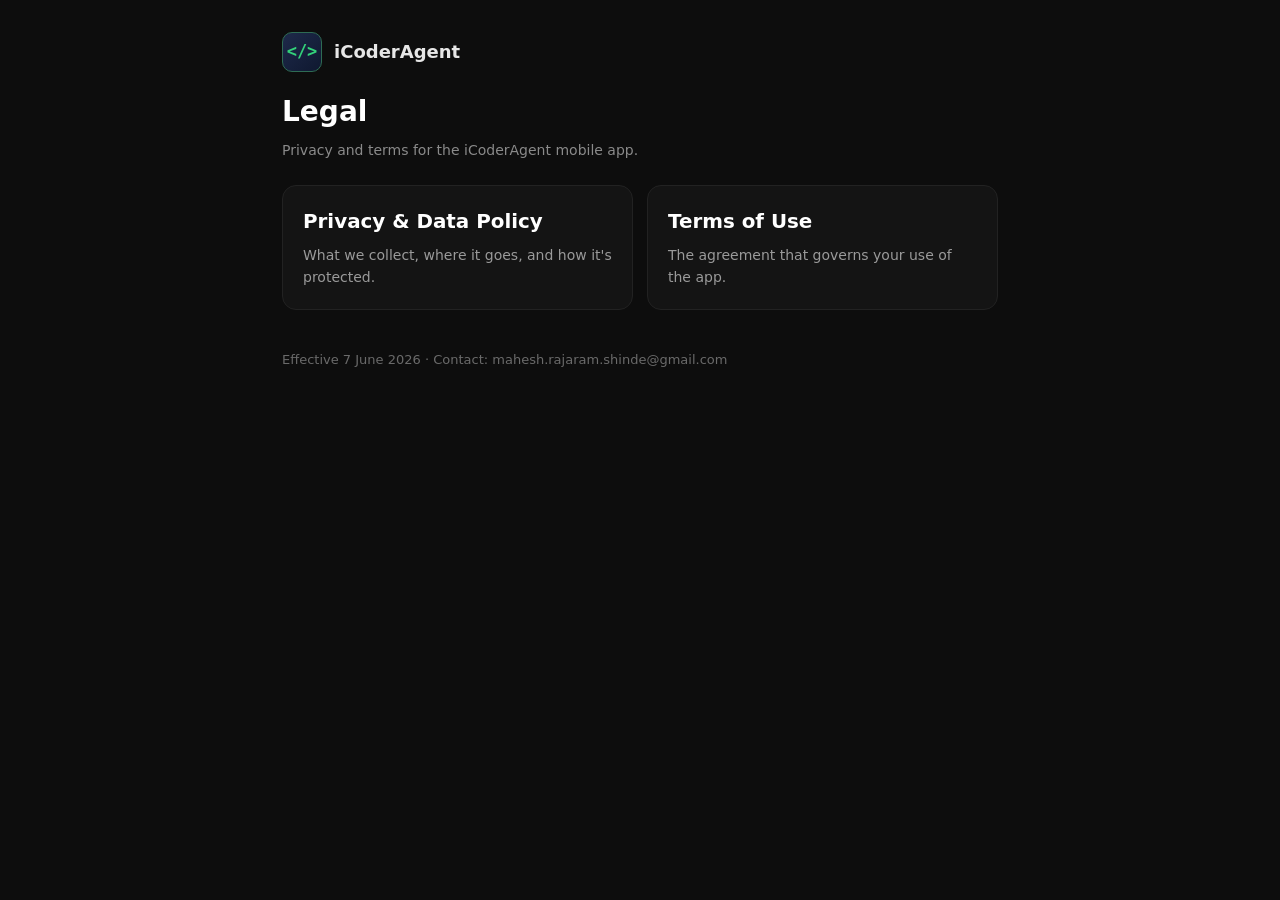
==== index.html @ c6f10f78 "iCoderAgent legal site: privacy policy + terms of use Co-Authored-By: Claude Opus 4.8 <noreply@anthr" ====
<!doctype html>
<html lang="en"><head>
<meta charset="utf-8"><meta name="viewport" content="width=device-width, initial-scale=1">
<title>iCoderAgent — Legal</title><link rel="stylesheet" href="style.css">
</head><body><div class="wrap">
  <header class="site"><div class="logo">&lt;/&gt;</div><div class="name">iCoderAgent</div></header>
  <h1>Legal</h1>
  <p class="eff">Privacy and terms for the iCoderAgent mobile app.</p>
  <div class="tiles">
    <a class="tile" href="privacy.html"><h3>Privacy &amp; Data Policy</h3><p>What we collect, where it goes, and how it's protected.</p></a>
    <a class="tile" href="terms.html"><h3>Terms of Use</h3><p>The agreement that governs your use of the app.</p></a>
  </div>
  <p class="footer">Effective 7 June 2026 · Contact: mahesh.rajaram.shinde@gmail.com</p>
</div></body></html>
---- style.css ----
:root { color-scheme: dark; }
* { box-sizing: border-box; }
body {
  margin: 0; padding: 0; background: #0d0d0d; color: #e6e6e6;
  font-family: -apple-system, system-ui, "Segoe UI", Roboto, sans-serif;
  line-height: 1.6; font-size: 17px;
}
.wrap { max-width: 760px; margin: 0 auto; padding: 32px 22px 80px; }
header.site { display: flex; align-items: center; gap: 12px; margin-bottom: 8px; }
header.site .logo {
  width: 40px; height: 40px; border-radius: 10px;
  background: linear-gradient(135deg,#1e2a4a,#0f1830);
  display: grid; place-items: center; color: #33d17a; font-weight: 700;
  font-family: ui-monospace, Menlo, monospace; border: 1px solid #2e6b54;
}
header.site .name { font-weight: 700; font-size: 18px; }
h1 { font-size: 28px; margin: 18px 0 4px; color: #fff; }
.eff { color: #8a8a8a; font-size: 14px; margin: 0 0 18px; }
h2 { font-size: 19px; color: #33d17a; margin: 30px 0 8px; }
p, li { color: #c9c9c9; }
a { color: #7fdbff; }
strong { color: #fff; }
ul { padding-left: 22px; }
hr { border: 0; border-top: 1px solid #222; margin: 28px 0; }
.nav { margin: 8px 0 20px; font-size: 15px; }
.nav a { margin-right: 16px; text-decoration: none; border-bottom: 1px dotted #2e6b54; }
.footer { color: #6a6a6a; font-size: 13px; margin-top: 40px; }
.card {
  background: #141414; border: 1px solid #222; border-radius: 14px;
  padding: 18px 20px; margin: 16px 0;
}
.tiles { display: grid; gap: 14px; grid-template-columns: 1fr 1fr; margin-top: 24px; }
@media (max-width: 540px){ .tiles { grid-template-columns: 1fr; } }
.tile { background:#141414; border:1px solid #222; border-radius:14px; padding:20px; text-decoration:none; display:block; }
.tile:hover { border-color:#2e6b54; }
.tile h3 { margin:0 0 6px; color:#fff; }
.tile p { margin:0; color:#9a9a9a; font-size:14px; }
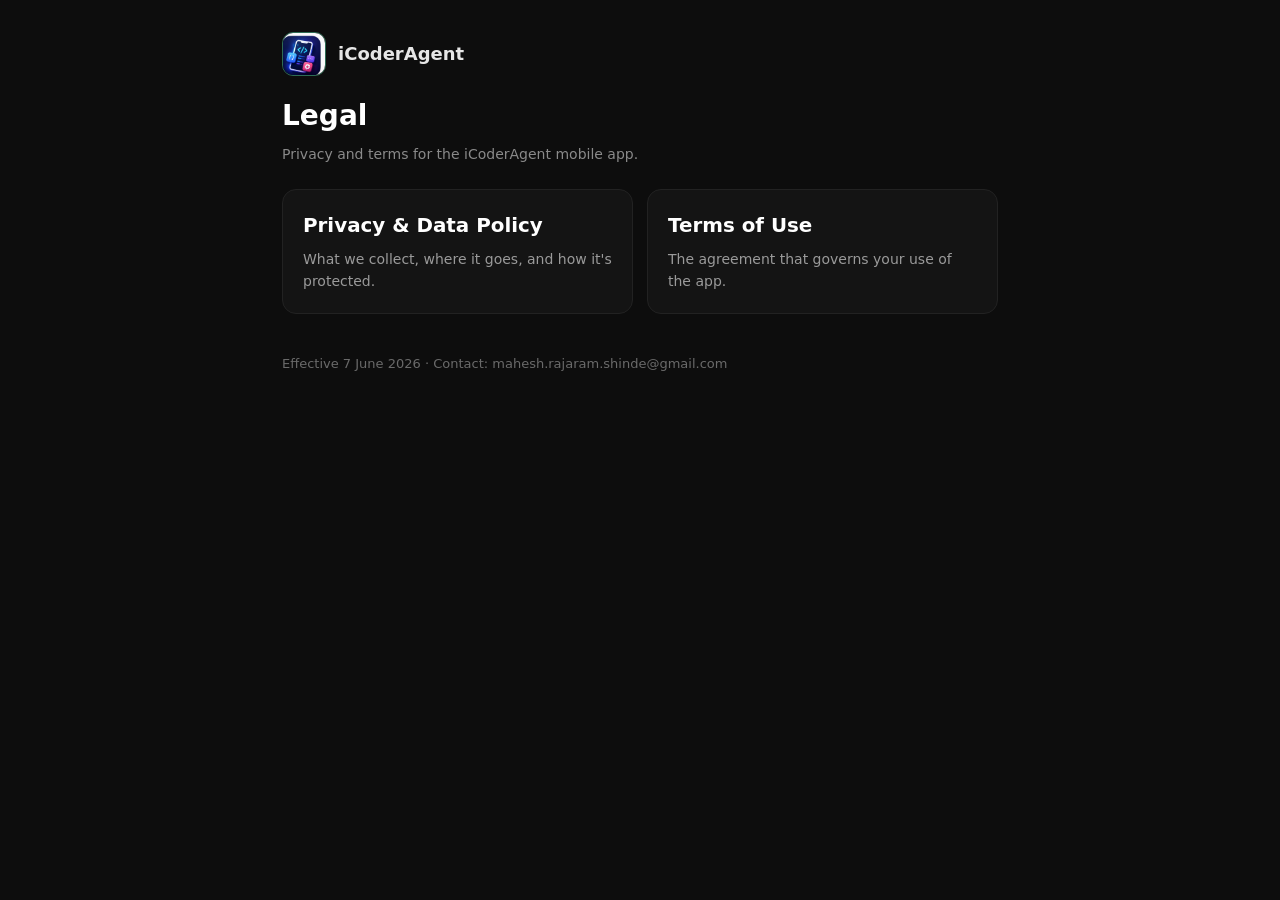
==== commit ee7d6f2a: "Use the app icon as the site logo Co-Authored-By: Claude Opus 4.8 <noreply@anthropic.com>" ====
--- a/index.html
+++ b/index.html
@@ -3,7 +3,7 @@
 <meta charset="utf-8"><meta name="viewport" content="width=device-width, initial-scale=1">
 <title>iCoderAgent — Legal</title><link rel="stylesheet" href="style.css">
 </head><body><div class="wrap">
-  <header class="site"><div class="logo">&lt;/&gt;</div><div class="name">iCoderAgent</div></header>
+  <header class="site"><img class="logo" src="icon.png" alt="iCoderAgent app icon"><div class="name">iCoderAgent</div></header>
   <h1>Legal</h1>
   <p class="eff">Privacy and terms for the iCoderAgent mobile app.</p>
   <div class="tiles">
--- a/style.css
+++ b/style.css
@@ -8,10 +8,8 @@
 .wrap { max-width: 760px; margin: 0 auto; padding: 32px 22px 80px; }
 header.site { display: flex; align-items: center; gap: 12px; margin-bottom: 8px; }
 header.site .logo {
-  width: 40px; height: 40px; border-radius: 10px;
-  background: linear-gradient(135deg,#1e2a4a,#0f1830);
-  display: grid; place-items: center; color: #33d17a; font-weight: 700;
-  font-family: ui-monospace, Menlo, monospace; border: 1px solid #2e6b54;
+  width: 44px; height: 44px; border-radius: 11px;
+  object-fit: cover; border: 1px solid #2e6b54;
 }
 header.site .name { font-weight: 700; font-size: 18px; }
 h1 { font-size: 28px; margin: 18px 0 4px; color: #fff; }
